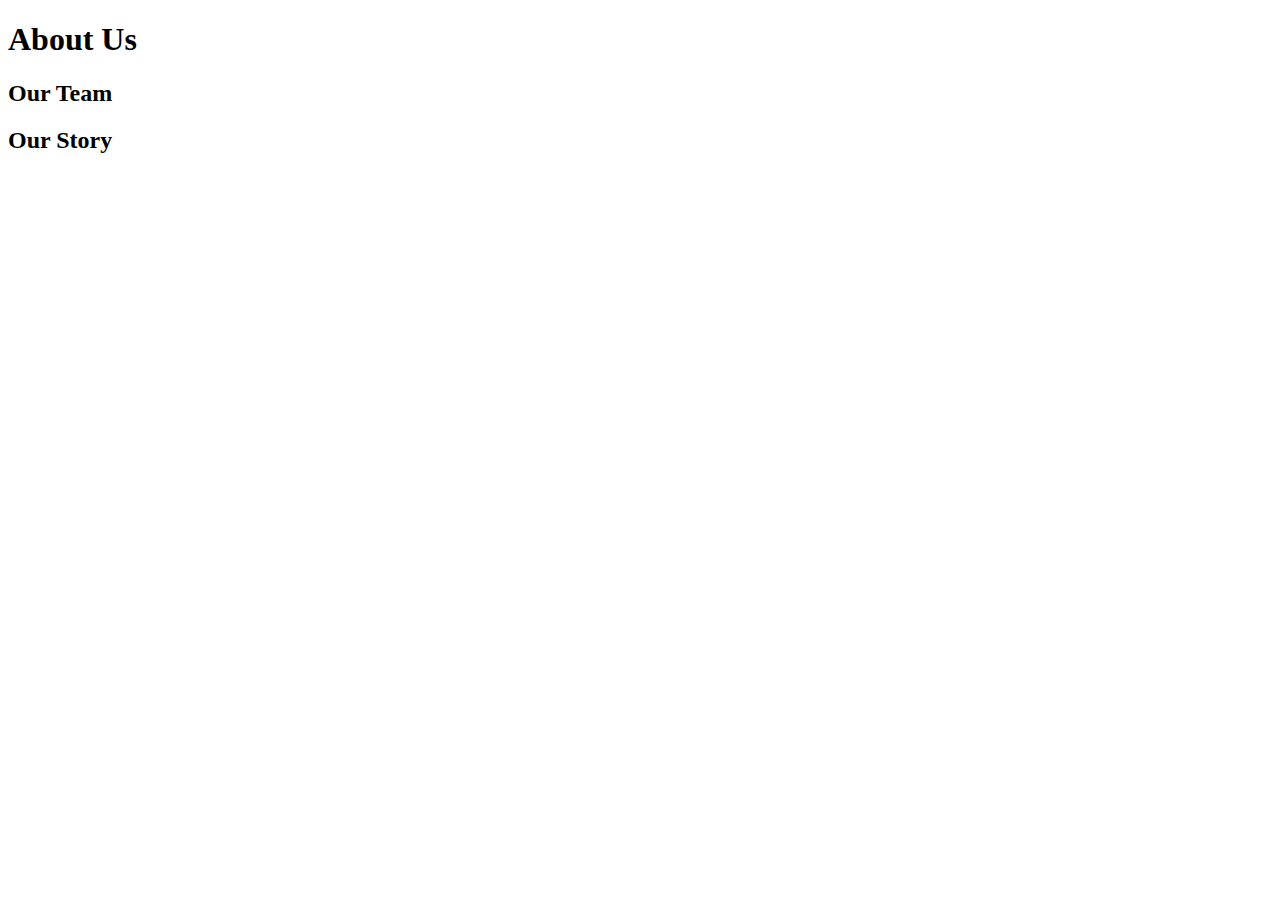
==== about-us.html @ 380228b5 "Added a blank about-us page" ====
<!DOCTYPE html>
<html lang="en">
<head>
    <meta charset="UTF-8">
    <meta name="viewport" content="width=device-width, initial-scale=1.0">
    <title>About Us | Banana Consultants</title>
</head>
<body>
    <header>
        <!-- Add your header content here -->
    </header>

    <main>
        <h1>About Us</h1>
        <section>
            <h2>Our Team</h2>
            <!-- Add information about your team members here -->
        </section>
        <section>
            <h2>Our Story</h2>
            <!-- Add your company's story or mission here -->
        </section>
    </main>

    <footer>
        <!-- Add your footer content here -->
    </footer>
</body>
</html>
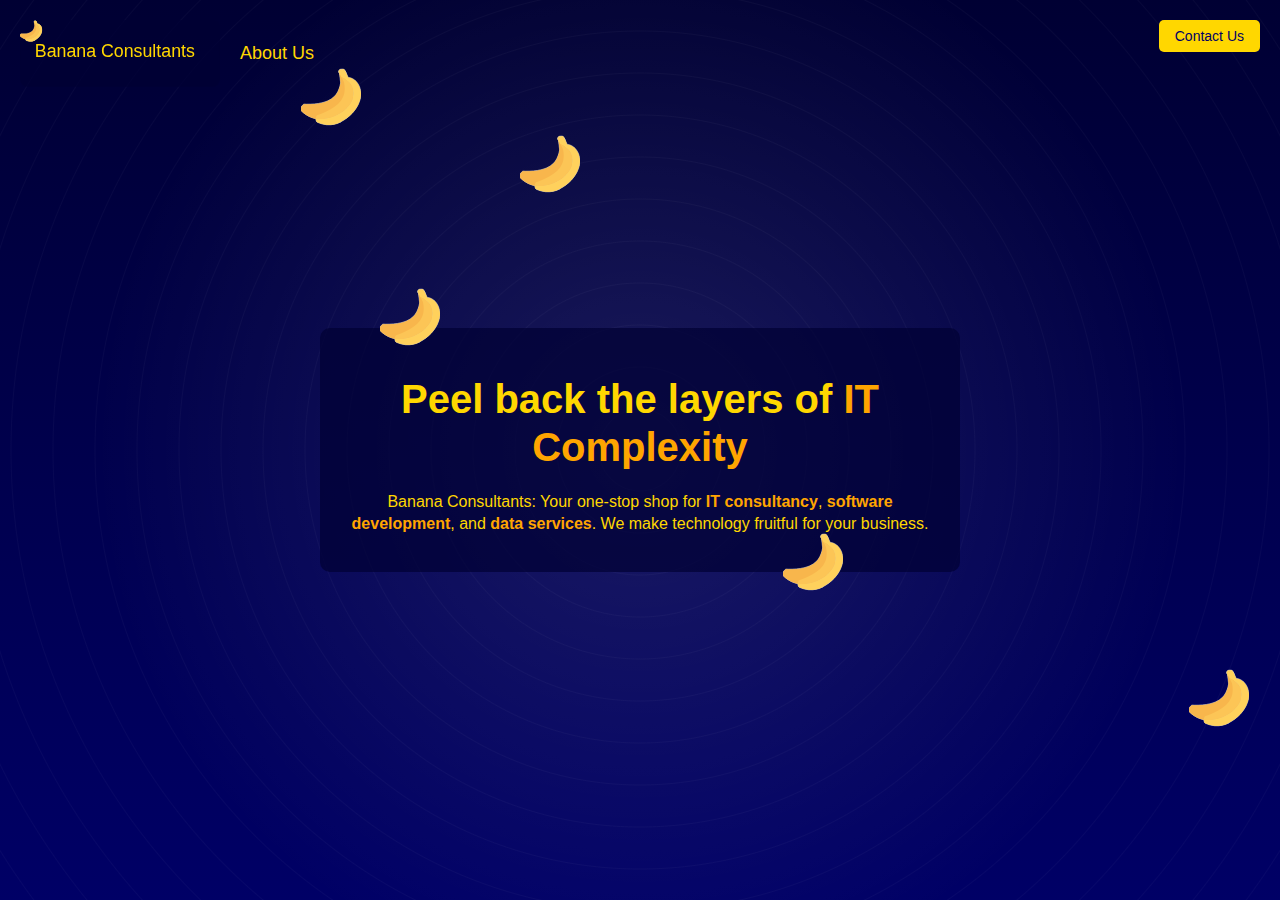
==== commit ed3d7d23: "Reusing javascript" ====
--- a/about-us.html
+++ b/about-us.html
@@ -1,29 +1,72 @@
-<!DOCTYPE html>
+<!doctype html>
 <html lang="en">
 <head>
-    <meta charset="UTF-8">
-    <meta name="viewport" content="width=device-width, initial-scale=1.0">
-    <title>About Us | Banana Consultants</title>
+    <meta charset="utf-8">
+    <meta name="viewport" content="width=device-width, initial-scale=1">
+    <title>Banana Consultants</title>
+    <meta name="description" content="">
+
+    <link rel="icon" href="favicon.ico" sizes="any">
+    <link rel="icon" href="icon.svg" type="image/svg+xml">
+    <link rel="apple-touch-icon" href="icon.png">
+
+    <link rel="manifest" href="site.webmanifest">
+    <meta name="theme-color" content="#fafafa">
+    <link rel="stylesheet" href="static/css/styles.css">
 </head>
 <body>
-    <header>
-        <!-- Add your header content here -->
-    </header>
+<div id="header">
+    <a href="./" id="logo-link">
+        <svg id="logo" viewBox="0 0 270 90">
+            <rect x="0" y="0" width="270" height="90" fill="rgba(0, 0, 51, 0.7)" rx="10" ry="10"/>
+            <text x="20" y="50" font-size="24" fill="#FFD700">Banana Consultants</text>
+            <svg
+                height="30px" width="30px" version="1.1" id="Layer_1" xmlns="http://www.w3.org/2000/svg"
+                viewBox="0 0 501.306 501.306" xml:space="preserve" fill="#000000"
+            >
+  <g id="SVGRepo_bgCarrier" stroke-width="0"/>
+                <g id="SVGRepo_tracerCarrier" stroke-linecap="round" stroke-linejoin="round" stroke="#CCCCCC"
+                   stroke-width="6.0156719999999995">
+    <path style="fill:#F8B64C;"
+          d="M1.829,335.437c3.135-8.359,16.718-26.122,25.078-25.078c44.931,2.09,189.127,4.18,251.82-64.784 c0,0,39.706-32.392,52.245-111.804c0,0-6.269-65.829-11.494-89.861c-1.045-5.224,0-10.449,3.135-14.629l0,0 c4.18-6.269,12.539-8.359,19.853-6.269l14.629,3.135c10.449,3.135,16.718,11.494,17.763,21.943l2.09,59.559 c0,0,86.727,37.616,53.29,163.004c0,0-49.11,141.061-246.596,163.004c0,0-95.086,17.763-180.767-66.873 C-1.306,361.559-0.261,342.751,1.829,335.437z"/>
+                    <g>
+      <path style="fill:#FFD15C;"
+            d="M329.927,459.78c0,0-82.547,52.245-193.306,2.09c-12.539-5.224-12.539-31.347-12.539-31.347 c34.482,6.269,58.514,2.09,58.514,2.09c198.531-20.898,247.641-161.959,247.641-161.959 c33.437-125.388-53.29-163.004-53.29-163.004s-11.494-12.539-38.661-21.943c-5.225-10.449-11.494-20.898-15.673-29.257 c-1.045-5.224-1.045-9.404-2.09-12.539c-1.045-5.224,0-10.449,3.135-14.629l0,0c4.18-6.269,12.539-8.359,19.853-6.269l13.584,3.135 c7.314,2.09,12.539,7.314,15.673,13.584c0,0,0,1.045,1.045,1.045l19.853,45.976c0,0,94.041,4.18,107.624,132.702 C501.29,219.453,506.514,367.829,329.927,459.78z"/>
+                        <path style="fill:#FFD15C;"
+                              d="M372.767,39.731c-2.09-6.269-8.359-11.494-15.673-13.584l-13.584-4.18 c-7.314-2.09-14.629,1.045-19.853,6.269l0,0c-3.135,4.18-4.18,9.404-3.135,14.629c1.045,3.135,1.045,8.359,2.09,12.539 c-2.09-2.09-4.18-5.224-5.225-8.359c-3.135-4.18-3.135-9.404-2.09-14.629l0,0c2.09-7.314,8.359-12.539,15.673-13.584l14.629-1.045 c10.449-1.045,19.853,5.224,24.033,14.629L372.767,39.731z"/>
+    </g>
+                    <path style="fill:#FCC556;"
+                          d="M376.947,107.649c0,0-11.494-12.539-38.661-21.943c11.494,20.898,20.898,41.796,20.898,41.796 c16.718,78.367-8.359,123.298-8.359,123.298c-34.482,86.727-169.273,136.882-212.114,150.465 c-7.314,2.09-12.539,9.404-13.584,17.763v12.539c34.482,6.269,58.514,2.09,58.514,2.09 c197.486-21.943,246.596-163.004,246.596-163.004C463.673,145.266,376.947,107.649,376.947,107.649z"/>
+  </g>
+                <g id="SVGRepo_iconCarrier">
+    <path style="fill:#F8B64C;"
+          d="M1.829,335.437c3.135-8.359,16.718-26.122,25.078-25.078c44.931,2.09,189.127,4.18,251.82-64.784 c0,0,39.706-32.392,52.245-111.804c0,0-6.269-65.829-11.494-89.861c-1.045-5.224,0-10.449,3.135-14.629l0,0 c4.18-6.269,12.539-8.359,19.853-6.269l14.629,3.135c10.449,3.135,16.718,11.494,17.763,21.943l2.09,59.559 c0,0,86.727,37.616,53.29,163.004c0,0-49.11,141.061-246.596,163.004c0,0-95.086,17.763-180.767-66.873 C-1.306,361.559-0.261,342.751,1.829,335.437z"/>
+                    <g>
+      <path style="fill:#FFD15C;"
+            d="M329.927,459.78c0,0-82.547,52.245-193.306,2.09c-12.539-5.224-12.539-31.347-12.539-31.347 c34.482,6.269,58.514,2.09,58.514,2.09c198.531-20.898,247.641-161.959,247.641-161.959 c33.437-125.388-53.29-163.004-53.29-163.004s-11.494-12.539-38.661-21.943c-5.225-10.449-11.494-20.898-15.673-29.257 c-1.045-5.224-1.045-9.404-2.09-12.539c-1.045-5.224,0-10.449,3.135-14.629l0,0c4.18-6.269,12.539-8.359,19.853-6.269l13.584,3.135 c7.314,2.09,12.539,7.314,15.673,13.584c0,0,0,1.045,1.045,1.045l19.853,45.976c0,0,94.041,4.18,107.624,132.702 C501.29,219.453,506.514,367.829,329.927,459.78z"/>
+                        <path style="fill:#FFD15C;"
+                              d="M372.767,39.731c-2.09-6.269-8.359-11.494-15.673-13.584l-13.584-4.18 c-7.314-2.09-14.629,1.045-19.853,6.269l0,0c-3.135,4.18-4.18,9.404-3.135,14.629c1.045,3.135,1.045,8.359,2.09,12.539 c-2.09-2.09-4.18-5.224-5.225-8.359c-3.135-4.18-3.135-9.404-2.09-14.629l0,0c2.09-7.314,8.359-12.539,15.673-13.584l14.629-1.045 c10.449-1.045,19.853,5.224,24.033,14.629L372.767,39.731z"/>
+    </g>
+                    <path style="fill:#FCC556;"
+                          d="M376.947,107.649c0,0-11.494-12.539-38.661-21.943c11.494,20.898,20.898,41.796,20.898,41.796 c16.718,78.367-8.359,123.298-8.359,123.298c-34.482,86.727-169.273,136.882-212.114,150.465 c-7.314,2.09-12.539,9.404-13.584,17.763v12.539c34.482,6.269,58.514,2.09,58.514,2.09 c197.486-21.943,246.596-163.004,246.596-163.004C463.673,145.266,376.947,107.649,376.947,107.649z"/>
+  </g>
+</svg>
+        </svg>
+    </a>
+    <a href="about-us.html" id="about-link">About Us</a>
+</div>
 
-    <main>
-        <h1>About Us</h1>
-        <section>
-            <h2>Our Team</h2>
-            <!-- Add information about your team members here -->
-        </section>
-        <section>
-            <h2>Our Story</h2>
-            <!-- Add your company's story or mission here -->
-        </section>
-    </main>
 
-    <footer>
-        <!-- Add your footer content here -->
-    </footer>
+<div id="bananas"></div>
+
+<div id="message">
+    <h1>Peel back the layers of <span class="highlight">IT Complexity</span></h1>
+    <p>Banana Consultants: Your one-stop shop for <span class="highlight">IT consultancy</span>, <span
+        class="highlight">software development</span>,
+        and <span class="highlight">data services</span>. We make technology fruitful for your business.</p>
+</div>
+
+<a href="mailto:consultbanana@gmail.com" id="contact">Contact Us</a>
+<script src="main.js"></script>
 </body>
 </html>
--- a/static/css/styles.css
+++ b/static/css/styles.css
@@ -0,0 +1,235 @@
+body {
+    margin: 0;
+    height: 100vh;
+    display: flex;
+    flex-direction: column;
+    justify-content: center;
+    align-items: center;
+    background: radial-gradient(circle at center, rgba(255, 255, 255, 0.1) 0%, rgba(255, 255, 255, 0) 70%),
+    repeating-radial-gradient(circle at center,
+        rgba(255, 255, 255, 0) 0px,
+        rgba(255, 255, 255, 0) 40px,
+        rgba(255, 255, 255, 0.03) 41px,
+        rgba(255, 255, 255, 0) 42px
+    ),
+    linear-gradient(to bottom, #000033, #000066);
+    background-size: 100% 100%, 100% 100%, 100% 100%;
+    overflow: hidden;
+    color: #FFD700;
+    font-family: Arial, sans-serif;
+    padding: 20px;
+    box-sizing: border-box;
+}
+
+#header {
+    position: absolute;
+    top: 20px;
+    left: 20px;
+    display: flex;
+    align-items: center;
+}
+
+#logo-link {
+    text-decoration: none;
+    display: flex;
+    align-items: center;
+}
+
+#logo {
+    width: 200px;
+    height: auto;
+    z-index: 30;
+}
+
+#about-link {
+    margin-left: 20px;
+    color: #FFD700;
+    text-decoration: none;
+    font-size: 18px;
+    line-height: 1;
+    display: flex;
+    align-items: center;
+}
+
+#bananas {
+    position: fixed;
+    top: 0;
+    left: 0;
+    width: 100%;
+    height: 100%;
+    pointer-events: none;
+    z-index: 20;
+}
+
+#contact {
+    position: absolute;
+    top: 20px;
+    right: 20px;
+    padding: 8px 16px;
+    font-size: 14px;
+    background-color: #FFD700;
+    color: #000066;
+    border: none;
+    border-radius: 5px;
+    cursor: pointer;
+    z-index: 30;
+    text-decoration: none;
+    display: inline-block;
+}
+
+@media (max-width: 768px) {
+    #logo {
+        width: 150px;
+    }
+
+    #about-link {
+        margin-left: 0;
+        margin-top: 10px;
+        font-size: 16px;
+    }
+
+    #contact {
+        top: 10px;
+        right: 10px;
+        padding: 6px 12px;
+        font-size: 12px;
+    }
+}
+
+@media (max-width: 480px) {
+    #header {
+        top: 10px;
+        left: 10px;
+    }
+
+    #logo {
+        width: 120px;
+    }
+
+    #about-link {
+        font-size: 14px;
+    }
+
+    #contact {
+        padding: 5px 10px;
+        font-size: 11px;
+    }
+}
+
+.banana {
+    position: absolute;
+    width: 60px;
+    height: 60px;
+    cursor: grab;
+    transition: all 0.5s ease-out;
+    pointer-events: auto;
+}
+
+@media (max-width: 768px) {
+    .banana {
+        width: 50px;
+        height: 50px;
+    }
+}
+
+@media (max-width: 480px) {
+    .banana {
+        width: 40px;
+        height: 40px;
+    }
+}
+
+.banana:hover {
+    cursor: pointer;
+}
+
+.banana:active {
+    cursor: grabbing;
+}
+
+#message {
+    text-align: center;
+    max-width: 600px;
+    width: 90%;
+    padding: 20px;
+    z-index: 10;
+    background-color: rgba(0, 0, 51, 0.7);
+    border-radius: 10px;
+    margin: 0 auto;
+}
+
+#message h1 {
+    font-size: 2.5em;
+    margin-bottom: 20px;
+    line-height: 1.2;
+}
+
+#message p {
+    font-size: 1em;
+    line-height: 1.4;
+}
+
+.highlight {
+    color: #FFA500;
+    font-weight: bold;
+}
+
+@media (max-width: 768px) {
+    #message {
+        width: 95%;
+        padding: 15px;
+    }
+
+    #message h1 {
+        font-size: 2em;
+        margin-bottom: 15px;
+    }
+
+    #message p {
+        font-size: 0.9em;
+    }
+}
+
+@media (max-width: 480px) {
+    #message {
+        width: 100%;
+        padding: 10px;
+    }
+
+    #message h1 {
+        font-size: 1.5em;
+        margin-bottom: 10px;
+    }
+
+    #message p {
+        font-size: 0.8em;
+    }
+}
+
+@media (max-width: 360px) {
+    body {
+        padding: 10px;
+    }
+
+    #header {
+        flex-direction: column;
+        align-items: flex-start;
+    }
+
+    #about-link {
+        font-size: 12px; /* Reduce font size for very small screens */
+    }
+
+    #contact {
+        position: static;
+        display: block;
+        width: 100%;
+        max-width: 200px;
+        margin: 10px auto;
+        text-align: center;
+    }
+
+    #message {
+        margin-top: 20px;
+    }
+}
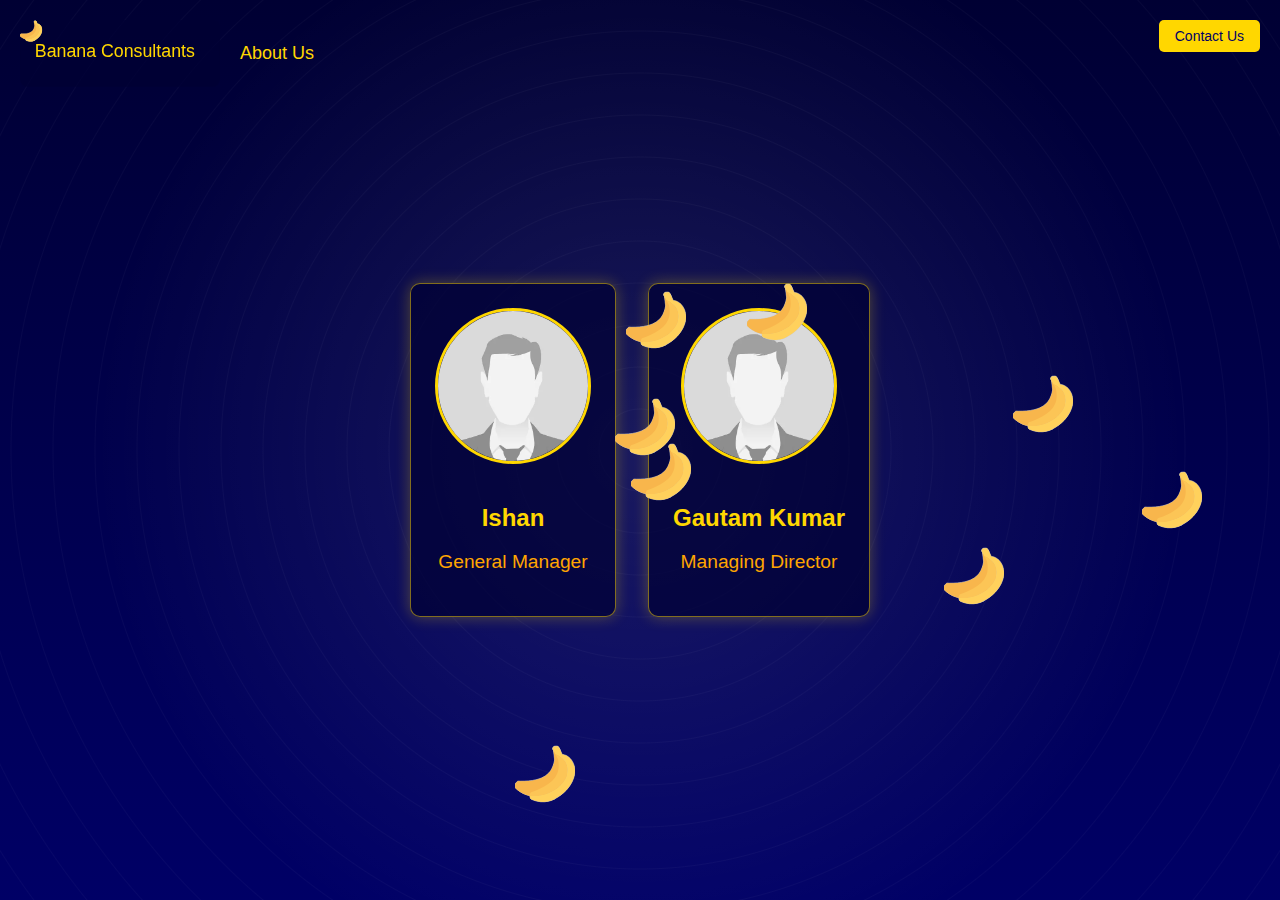
==== commit 539e1384: "Added 2 profiles in the about us page" ====
--- a/about-us.html
+++ b/about-us.html
@@ -3,7 +3,7 @@
 <head>
     <meta charset="utf-8">
     <meta name="viewport" content="width=device-width, initial-scale=1">
-    <title>Banana Consultants</title>
+    <title>About Us | Banana Consultants</title>
     <meta name="description" content="">
 
     <link rel="icon" href="favicon.ico" sizes="any">
@@ -59,11 +59,17 @@
 
 <div id="bananas"></div>
 
-<div id="message">
-    <h1>Peel back the layers of <span class="highlight">IT Complexity</span></h1>
-    <p>Banana Consultants: Your one-stop shop for <span class="highlight">IT consultancy</span>, <span
-        class="highlight">software development</span>,
-        and <span class="highlight">data services</span>. We make technology fruitful for your business.</p>
+<div id="profiles">
+    <div class="profile-box">
+        <img src="./static/profile.webp" alt="Person 1" class="profile-image">
+        <h2 class="profile-name">Ishan</h2>
+        <p class="profile-position">General Manager</p>
+    </div>
+    <div class="profile-box">
+        <img src="./static/profile.webp" alt="Person 2" class="profile-image">
+        <h2 class="profile-name">Gautam Kumar</h2>
+        <p class="profile-position">Managing Director</p>
+    </div>
 </div>
 
 <a href="mailto:consultbanana@gmail.com" id="contact">Contact Us</a>
--- a/static/css/styles.css
+++ b/static/css/styles.css
@@ -233,3 +233,42 @@
         margin-top: 20px;
     }
 }
+
+
+/* About US */
+#profiles {
+    display: flex;
+    justify-content: center;
+    align-items: center;
+    gap: 2em; /* Add gap between profiles */
+    margin: 2em 0;
+}
+
+.profile-box {
+    text-align: center;
+    background-color: rgba(0, 0, 51, 0.7); /* Dark blue background with some transparency */
+    padding: 1.5em;
+    border-radius: 10px;
+    box-shadow: 0 0 15px rgba(255, 215, 0, 0.3); /* Golden glow */
+    border: 1px solid rgba(255, 215, 0, 0.5); /* Subtle golden border */
+}
+
+.profile-image {
+    width: 150px;
+    height: 150px;
+    border-radius: 50%;
+    object-fit: cover;
+    margin-bottom: 1em;
+    border: 3px solid #FFD700; /* Golden border for image */
+}
+
+.profile-name {
+    font-size: 1.5em;
+    margin-bottom: 0.5em;
+    color: #FFD700; /* Golden text color */
+}
+
+.profile-position {
+    font-size: 1.2em;
+    color: #FFA500; /* Orange text color */
+}
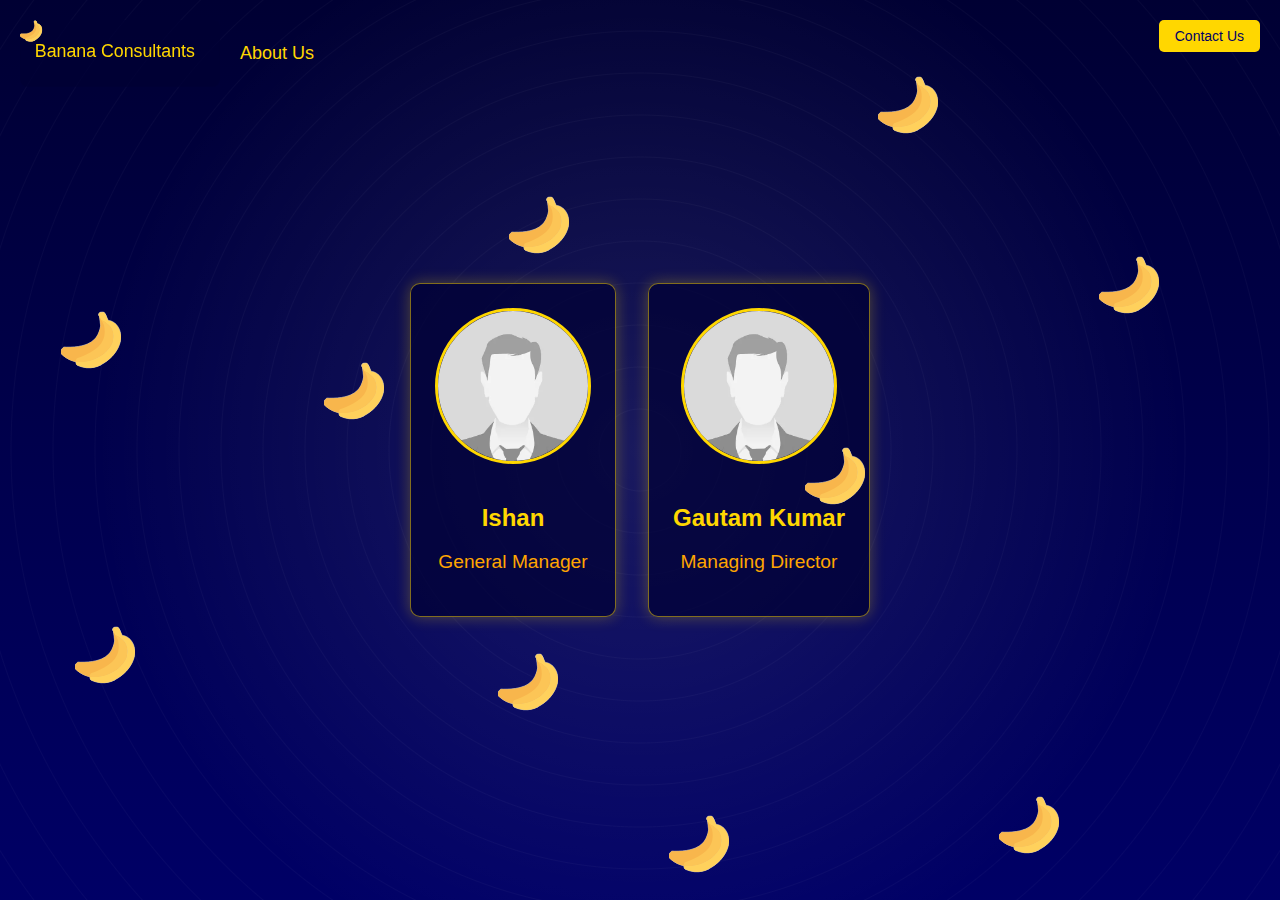
==== commit 32b9f97b: "Fixing the FOUC problem on firefox" ====
--- a/about-us.html
+++ b/about-us.html
@@ -13,6 +13,11 @@
     <link rel="manifest" href="site.webmanifest">
     <meta name="theme-color" content="#fafafa">
     <link rel="stylesheet" href="static/css/styles.css">
+
+    <script>
+        /*to prevent Firefox FOUC, this must be here*/
+        let FF_FOUC_FIX;
+    </script>
 </head>
 <body>
 <div id="header">
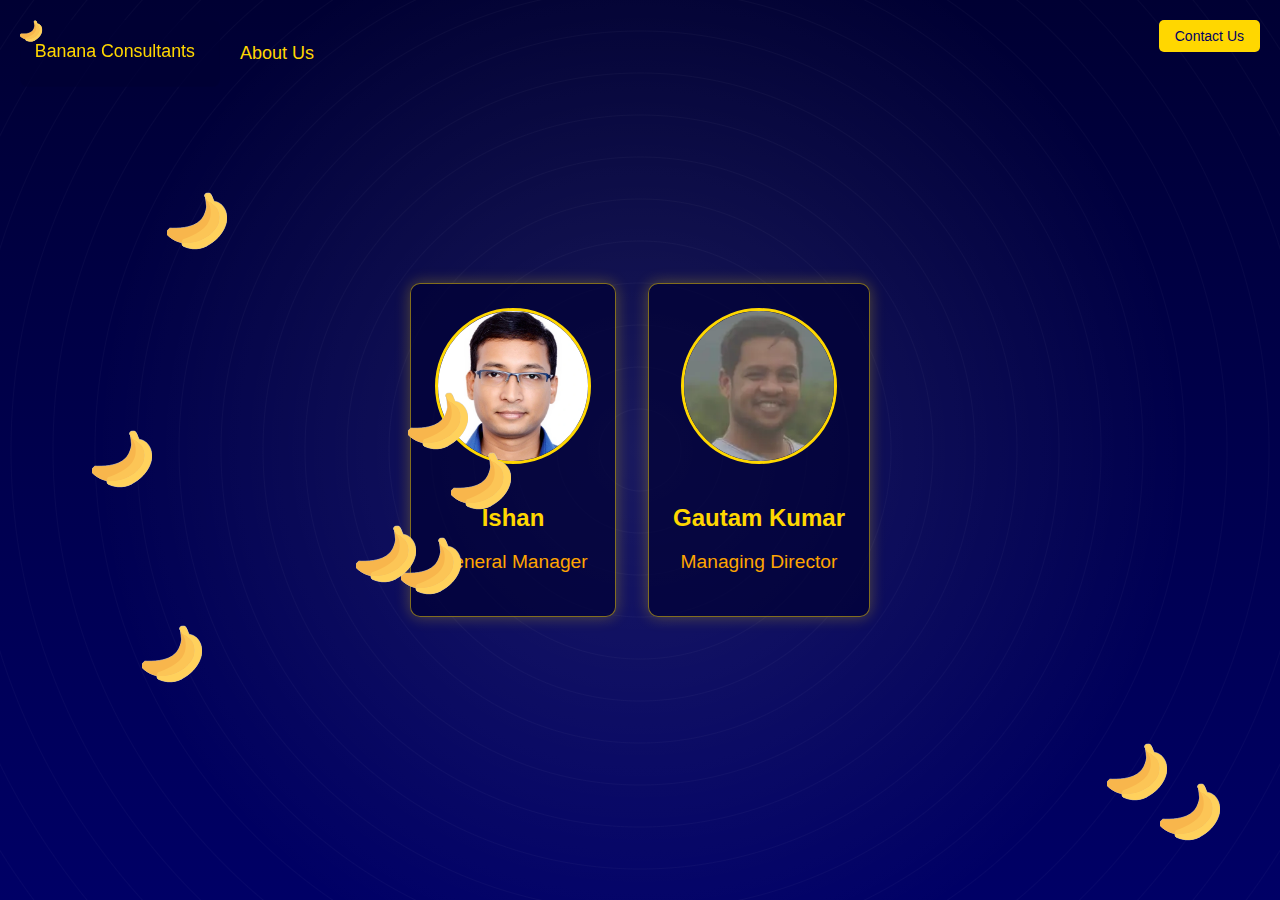
==== commit 926c5cd6: "Added profile images" ====
--- a/about-us.html
+++ b/about-us.html
@@ -66,12 +66,12 @@
 
 <div id="profiles">
     <div class="profile-box">
-        <img src="./static/profile.webp" alt="Person 1" class="profile-image">
+        <img src="./static/images/ishan.webp" alt="Ishan" class="profile-image">
         <h2 class="profile-name">Ishan</h2>
         <p class="profile-position">General Manager</p>
     </div>
     <div class="profile-box">
-        <img src="./static/profile.webp" alt="Person 2" class="profile-image">
+        <img src="./static/images/gautam.webp" alt="Gautam Kumar" class="profile-image">
         <h2 class="profile-name">Gautam Kumar</h2>
         <p class="profile-position">Managing Director</p>
     </div>
